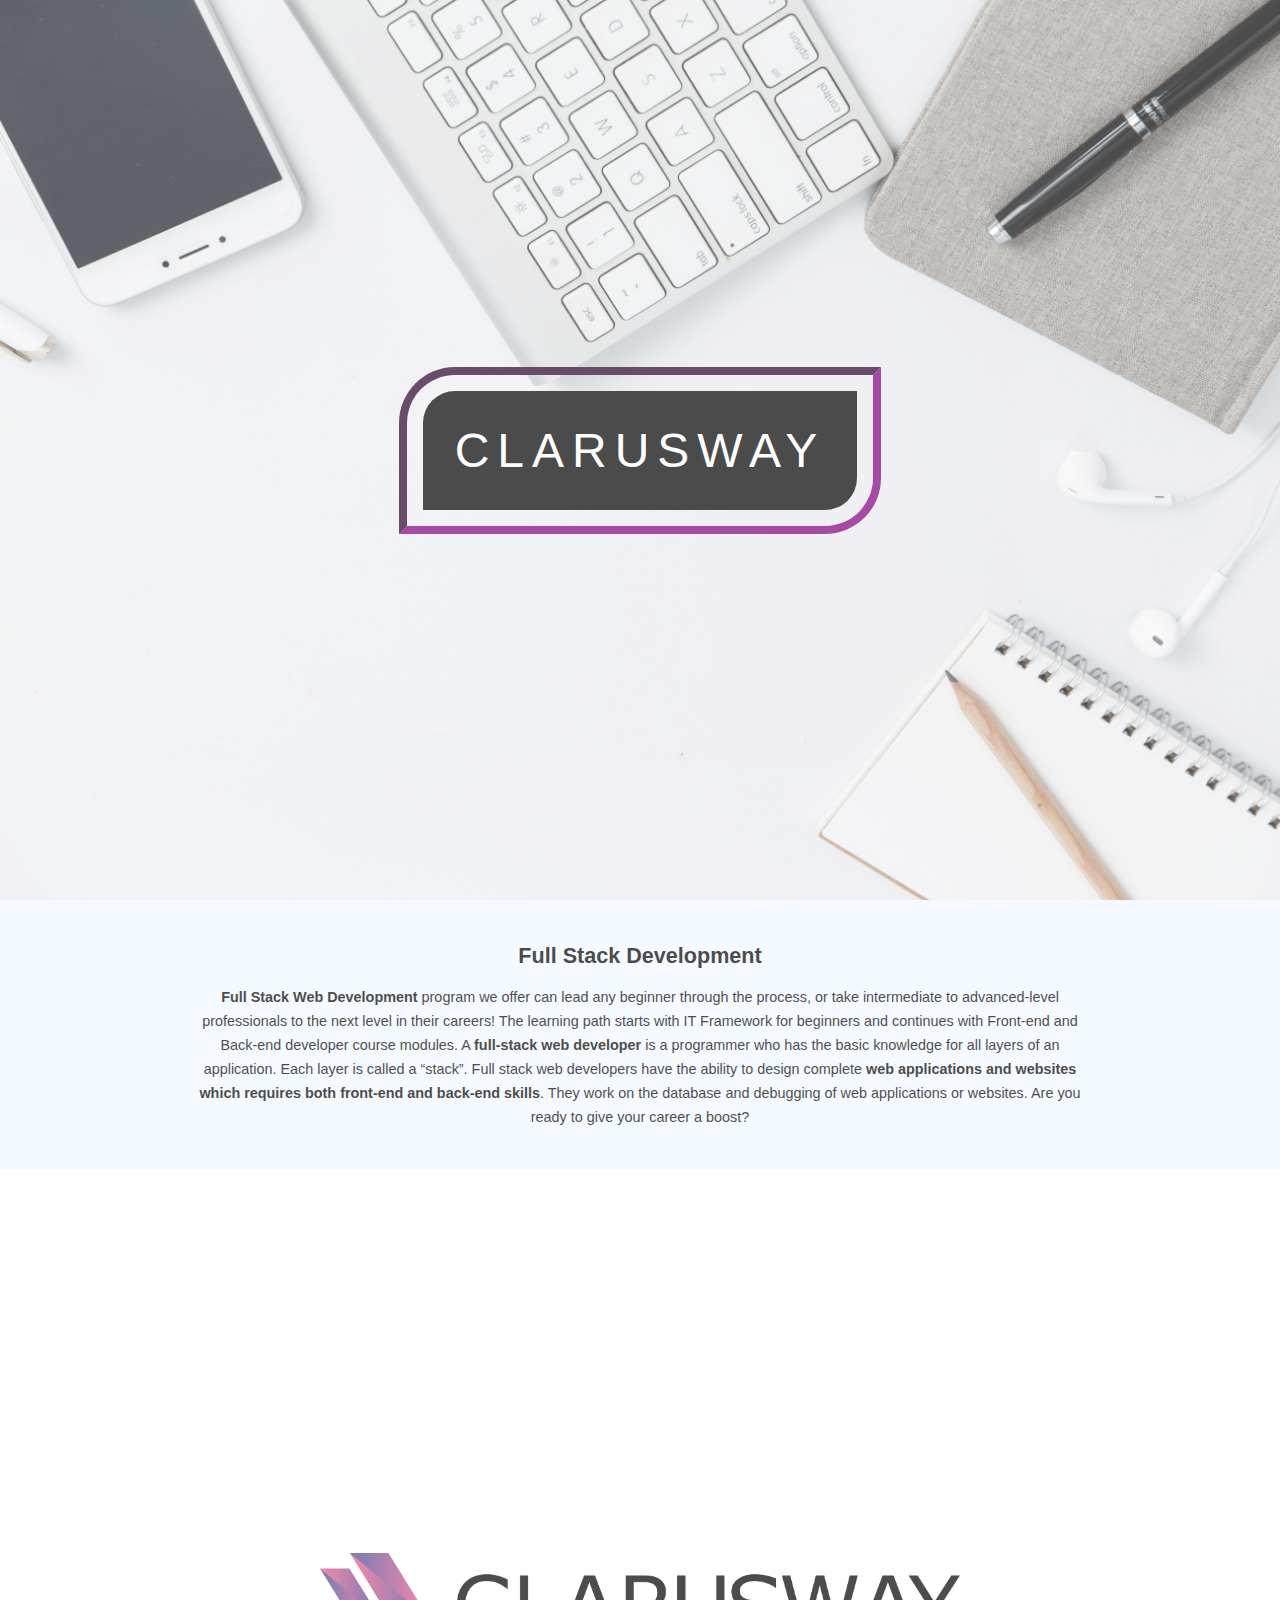
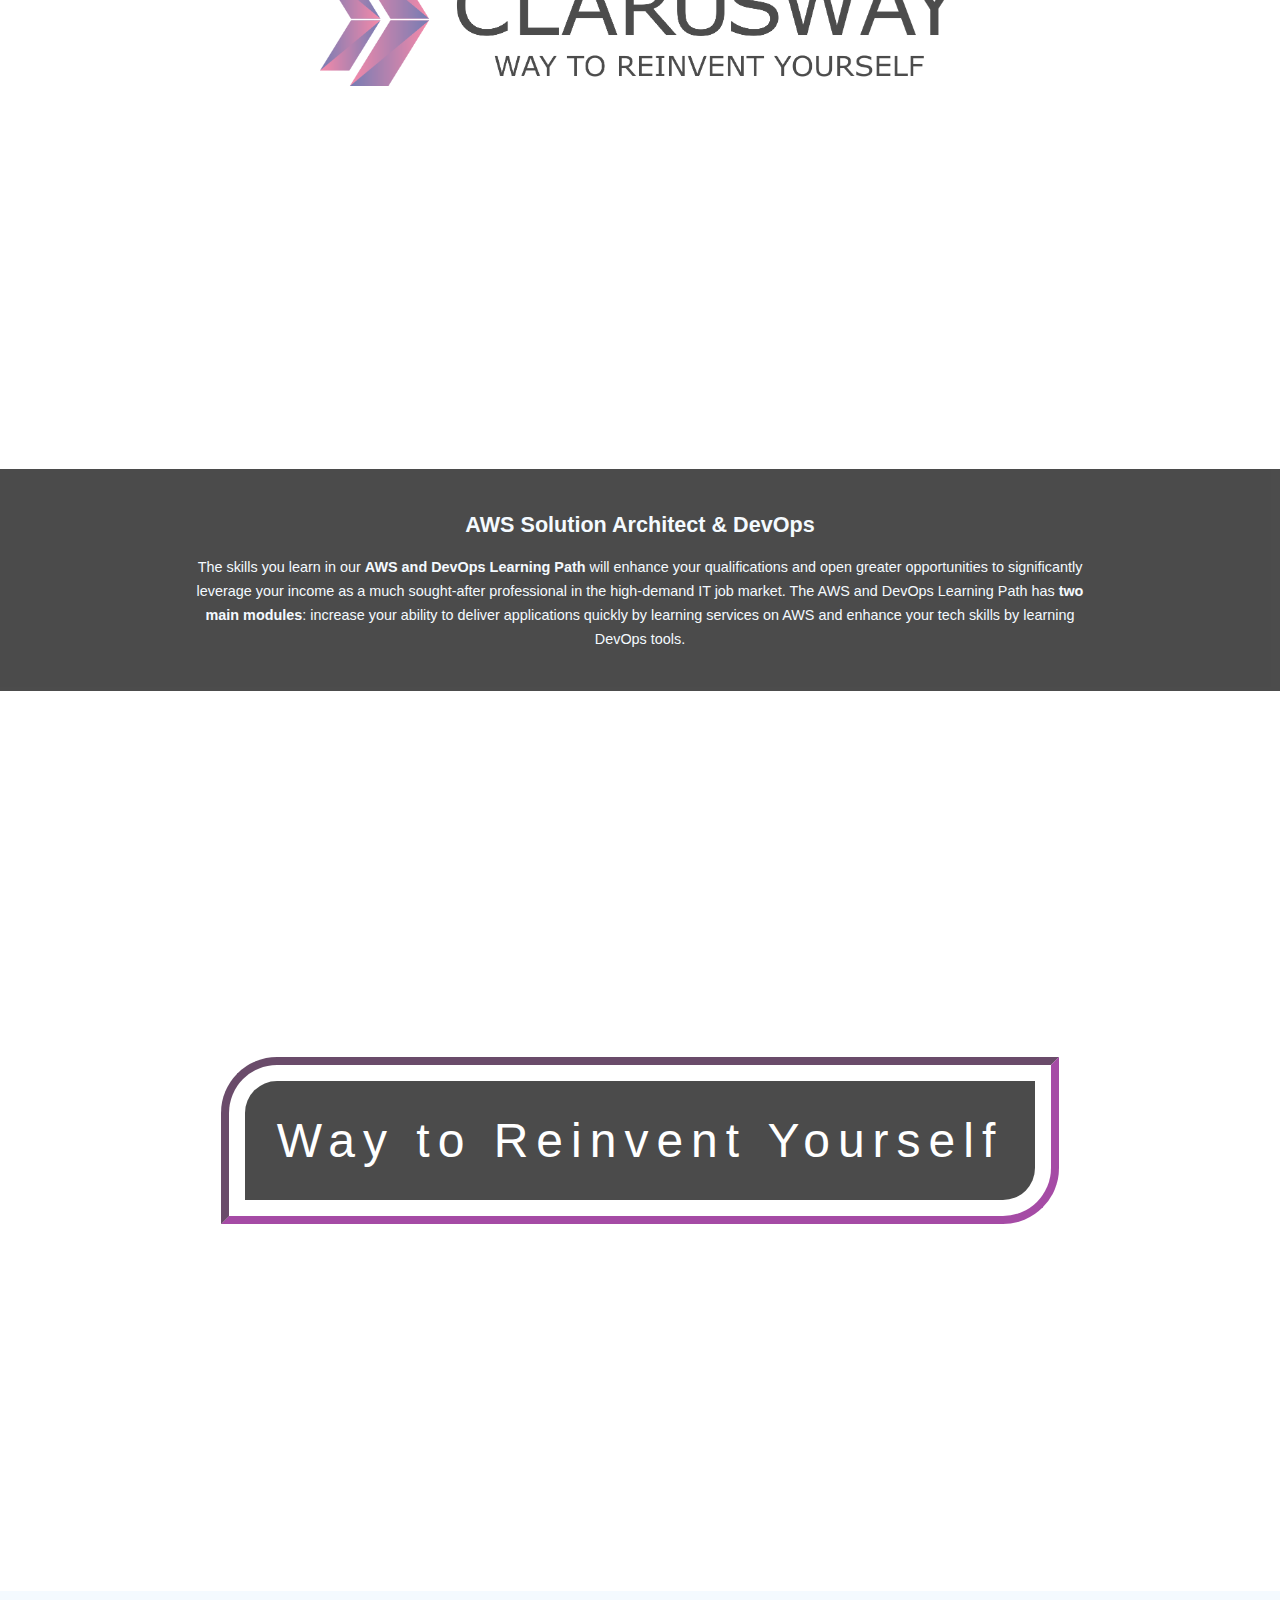
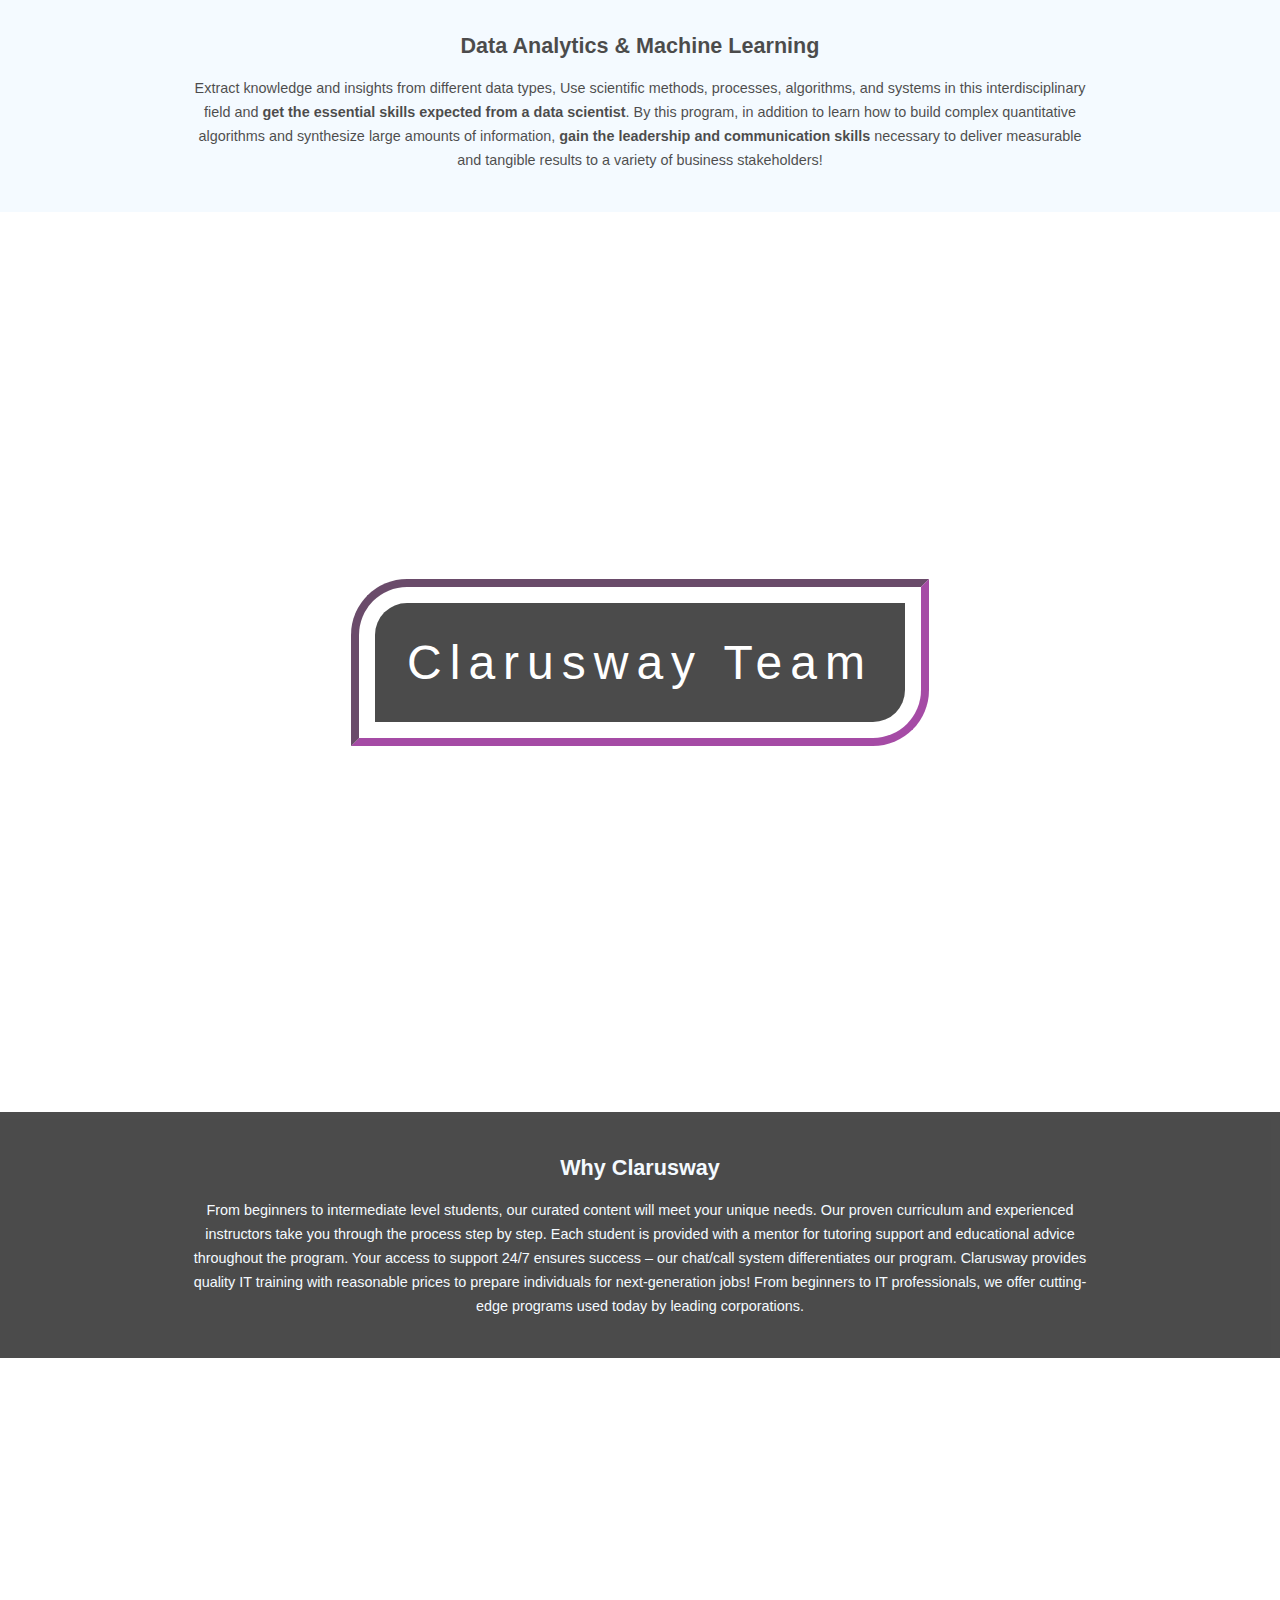
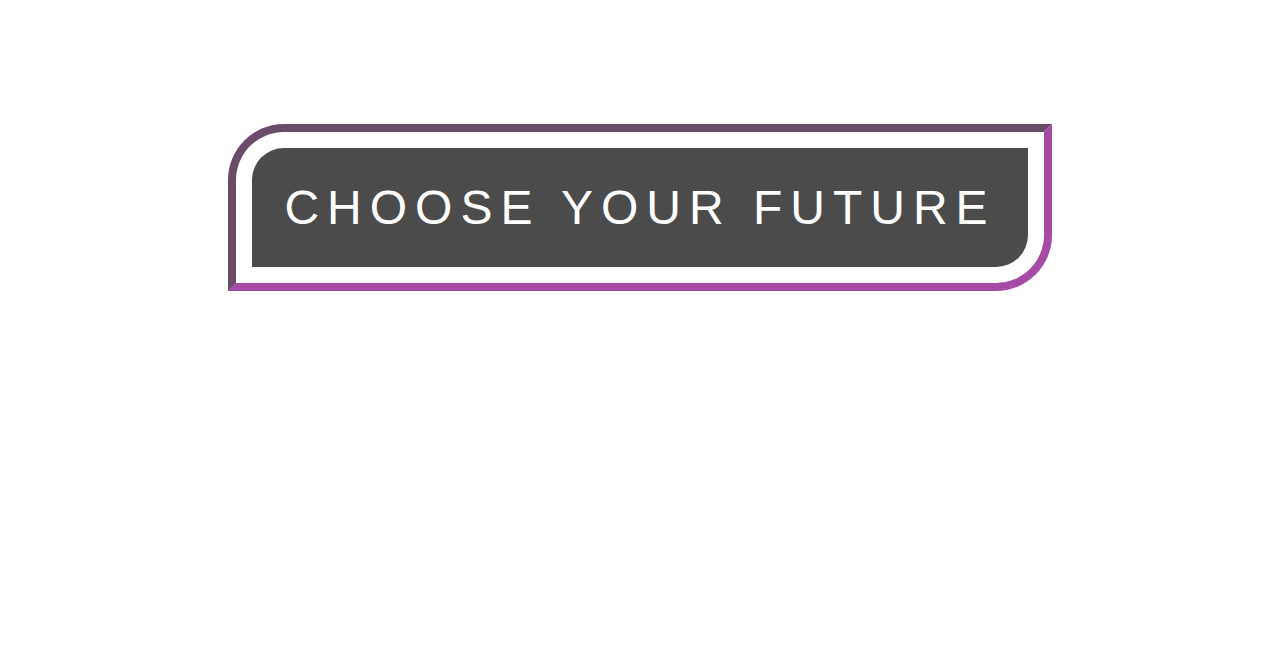
==== index.html @ 4215196a "first commit" ====
<!DOCTYPE html>
<html lang="en">
<head>
    <meta charset="UTF-8">
    <meta http-equiv="X-UA-Compatible" content="IE=edge">
    <meta name="viewport" content="width=device-width, initial-scale=1.0">
    <title>Parallax Website</title>
    <link rel="stylesheet" href="style.css">
</head>
<body> 
    <div class="background" id="clarusway">

        <h1>CLARUSWAY</h1>

    </div>
    <div class="kısım1">
        
        <h2>Full Stack Development</h2>

        <p>
            <b>Full Stack Web Development</b> program we offer can lead any beginner through the process, or take intermediate to advanced-level professionals to the next level in their careers! The learning path starts with IT Framework for beginners and continues with Front-end and Back-end developer course modules. A <b>full-stack web developer</b> is a programmer who has the basic knowledge for all layers of an application. Each layer is called a “stack”. Full stack web developers have the ability to design complete <b>web applications and websites which requires both front-end and back-end skills</b>. They work on the database and debugging of web applications or websites. Are you ready to give your career a boost?
        </p>

    </div>
 
    <div class="background" id="claruswaylogo"
    >
        <img src="img/clarusway.png" alt="clarusway-logo">
    </div>

    <div class="kısım2">

        <h2>AWS Solution Architect &amp; DevOps</h2>

        <p>The skills you learn in our <b>AWS and DevOps Learning Path</b> will enhance your qualifications and open greater opportunities to significantly leverage your income as a much sought-after professional in the high-demand IT job market. The AWS and DevOps Learning Path has <b>two main modules</b>: increase your ability to deliver applications quickly by learning services on AWS and enhance your tech skills by learning DevOps tools.</p>

    </div>

    <div class="background" id="resim3">

        <h1>Way to Reinvent Yourself</h1>

    </div>

    <div class="kısım1">

        <h2>Data Analytics &amp; Machine Learning</h2>

        <p>Extract knowledge and insights from different data types, Use scientific methods, processes, algorithms, and systems in this interdisciplinary field and <b>get the essential skills expected from a data scientist</b>. By this program, in addition to learn how to build complex quantitative algorithms and synthesize large amounts of information, <b>gain the leadership and communication skills</b> necessary to deliver measurable and tangible results to a variety of business stakeholders!</p>

    </div>

    <div class="background" id="claruswayteam">

        <h1>Clarusway Team</h1>

    </div>

    <div class="kısım2">
        <h2>Why Clarusway</h2>
        <p>From beginners to intermediate level students, our curated content will meet your unique needs. Our proven curriculum and experienced instructors take you through the process step by step. Each student is provided with a mentor for tutoring support and educational advice throughout the program. Your access to support 24/7 ensures success – our chat/call system differentiates our program. Clarusway provides quality IT training with reasonable prices to prepare individuals for next-generation jobs! From beginners to IT professionals, we offer cutting-edge programs used today by leading corporations.</p>
    </div>
    <div class="background" id="clarusway">

        <h1>CHOOSE YOUR FUTURE</h1>

    </div>
    
</body>
</html>
---- style.css ----
*{
    margin: 0;
    padding: 0;
}

#clarusway{
    background-image: url(./img/bg.jpg);
    background-position: center;
    background-size: cover;
    background-repeat: center;
    background-attachment: fixed;
}

.background{
    width: 100vw;
    height: 100vh;
    display: flex;
    justify-content: center;
    align-items: center;
    opacity: 0.7;
}
h1 {
    font-size: 3rem;
    font-weight: 400;
    font-family: Lato, sans-serif;
    letter-spacing: 0.5rem;
    text-align: center;
    color: #fff;
    background-color: black;
    padding: 2rem;
    border-radius: 2rem 0 2rem 0;
    outline: inset 0.5rem purple;
    outline-offset: 1rem;
}
h2 {
    display: block;
    font-size: 1.5em;
    margin-block-start: 0.83em;
    margin-block-end: 0.83em;
    margin-inline-start: 0px;
    margin-inline-end: 0px;
    font-weight: bold;
}

p {
    display: block;
    margin-block-start: 1em;
    margin-block-end: 1em;
    margin-inline-start: 0px;
    margin-inline-end: 0px;
}
.kısım1 {
    background-color: aliceblue;
    color:black;
    text-align: center;
    font-family: 'Lato', sans-serif;
    font-size: 0.9rem;
    line-height: 1.5rem;
    padding: 2% 15%;
    opacity: 0.7;
}


#claruswaylogo {
    background-image: url(./img/bg2.jpg);
    background-position: center;
    background-size: cover;
    background-repeat: no-repeat;
    background-attachment: fixed;
    background-origin: initial;
    background-clip: initial;
    background-color: initial;
    background-size: cover;
}

.kısım2 {
    background-color: black;
    color: aliceblue;
    text-align: center;
    font-family: 'Lato', sans-serif;
    font-size: 0.9rem;
    line-height: 1.5rem;
    padding: 2% 15%;
    opacity: 0.7;
}

img {
    width: 50vw;
    height: auto;
}

#resim3 {
    background: url(./img/bg3.jpg) no-repeat center center fixed;
    background-size: cover;
}

#claruswayteam {
    background-image: url(./img/bg4.jpg);
    background-position: center;
    background-size: cover;
    background-repeat: no-repeat;
    background-attachment: fixed;
    background-size: cover;
}
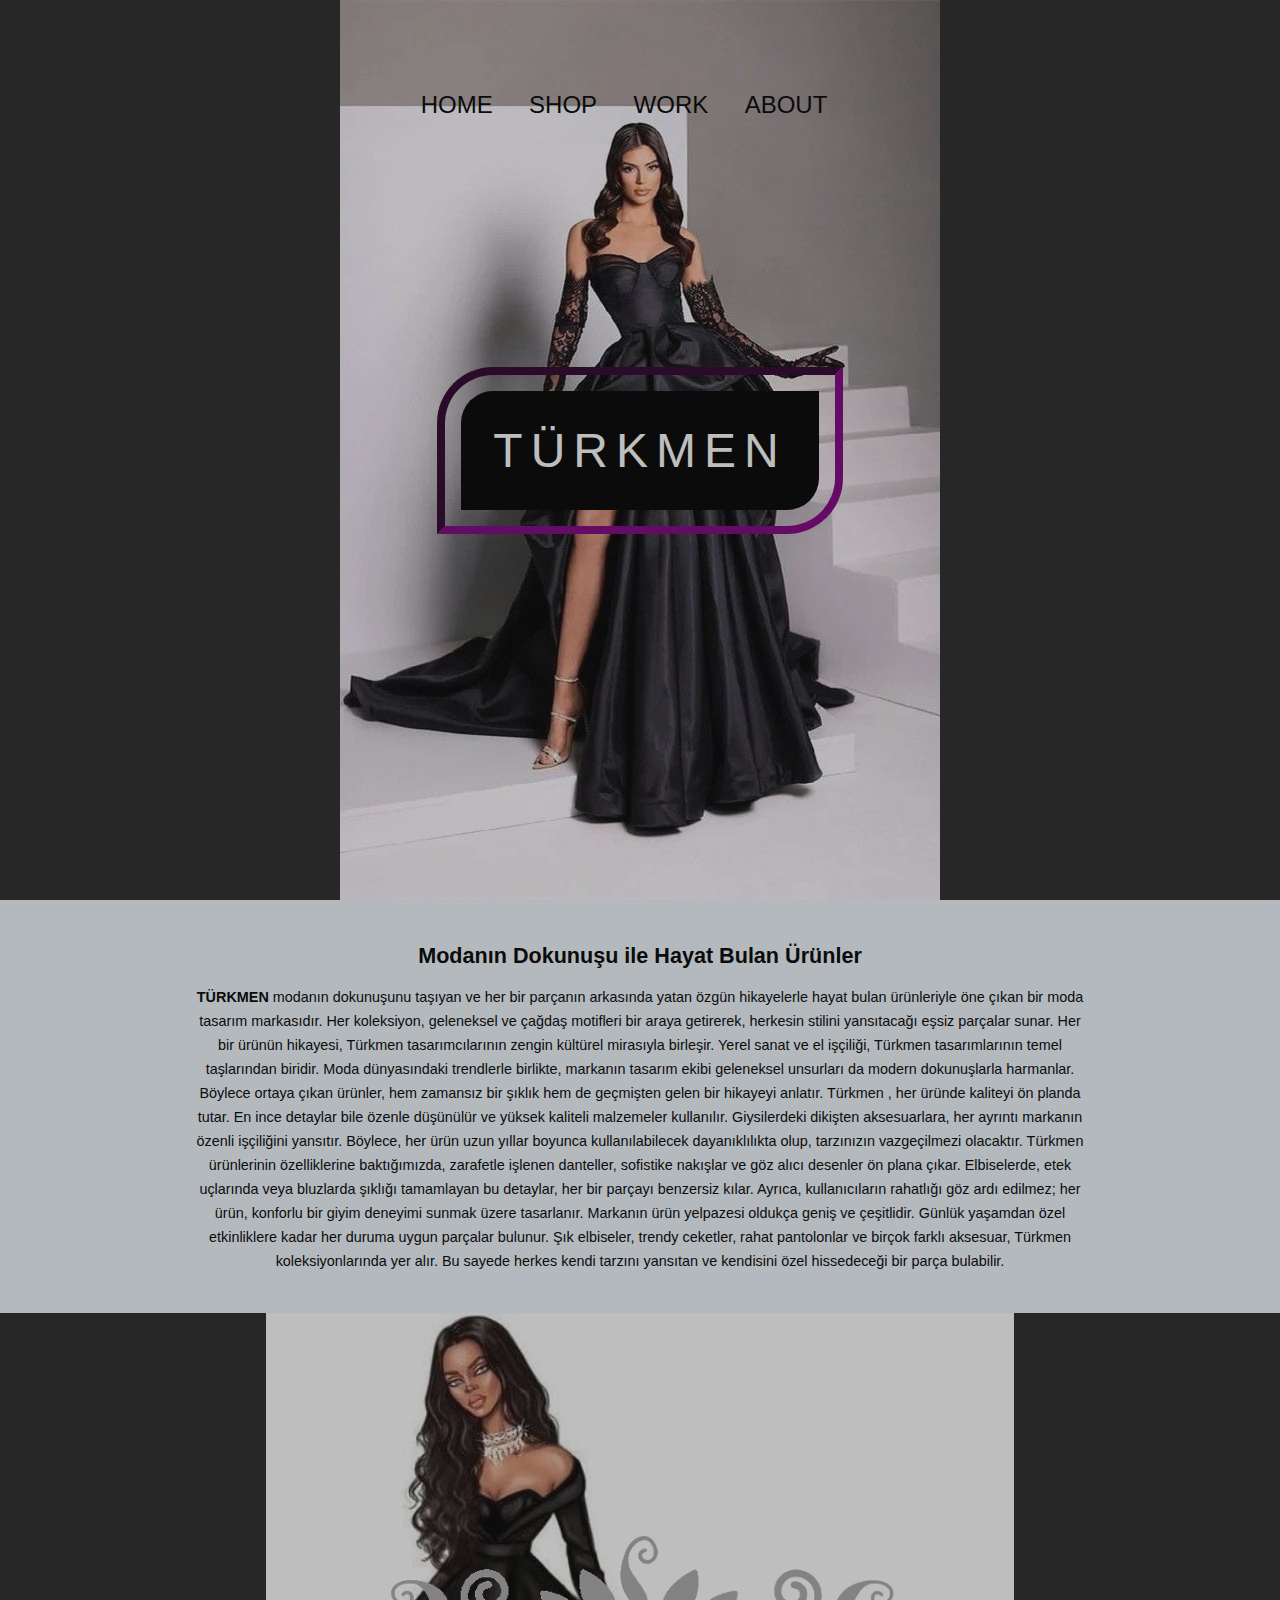
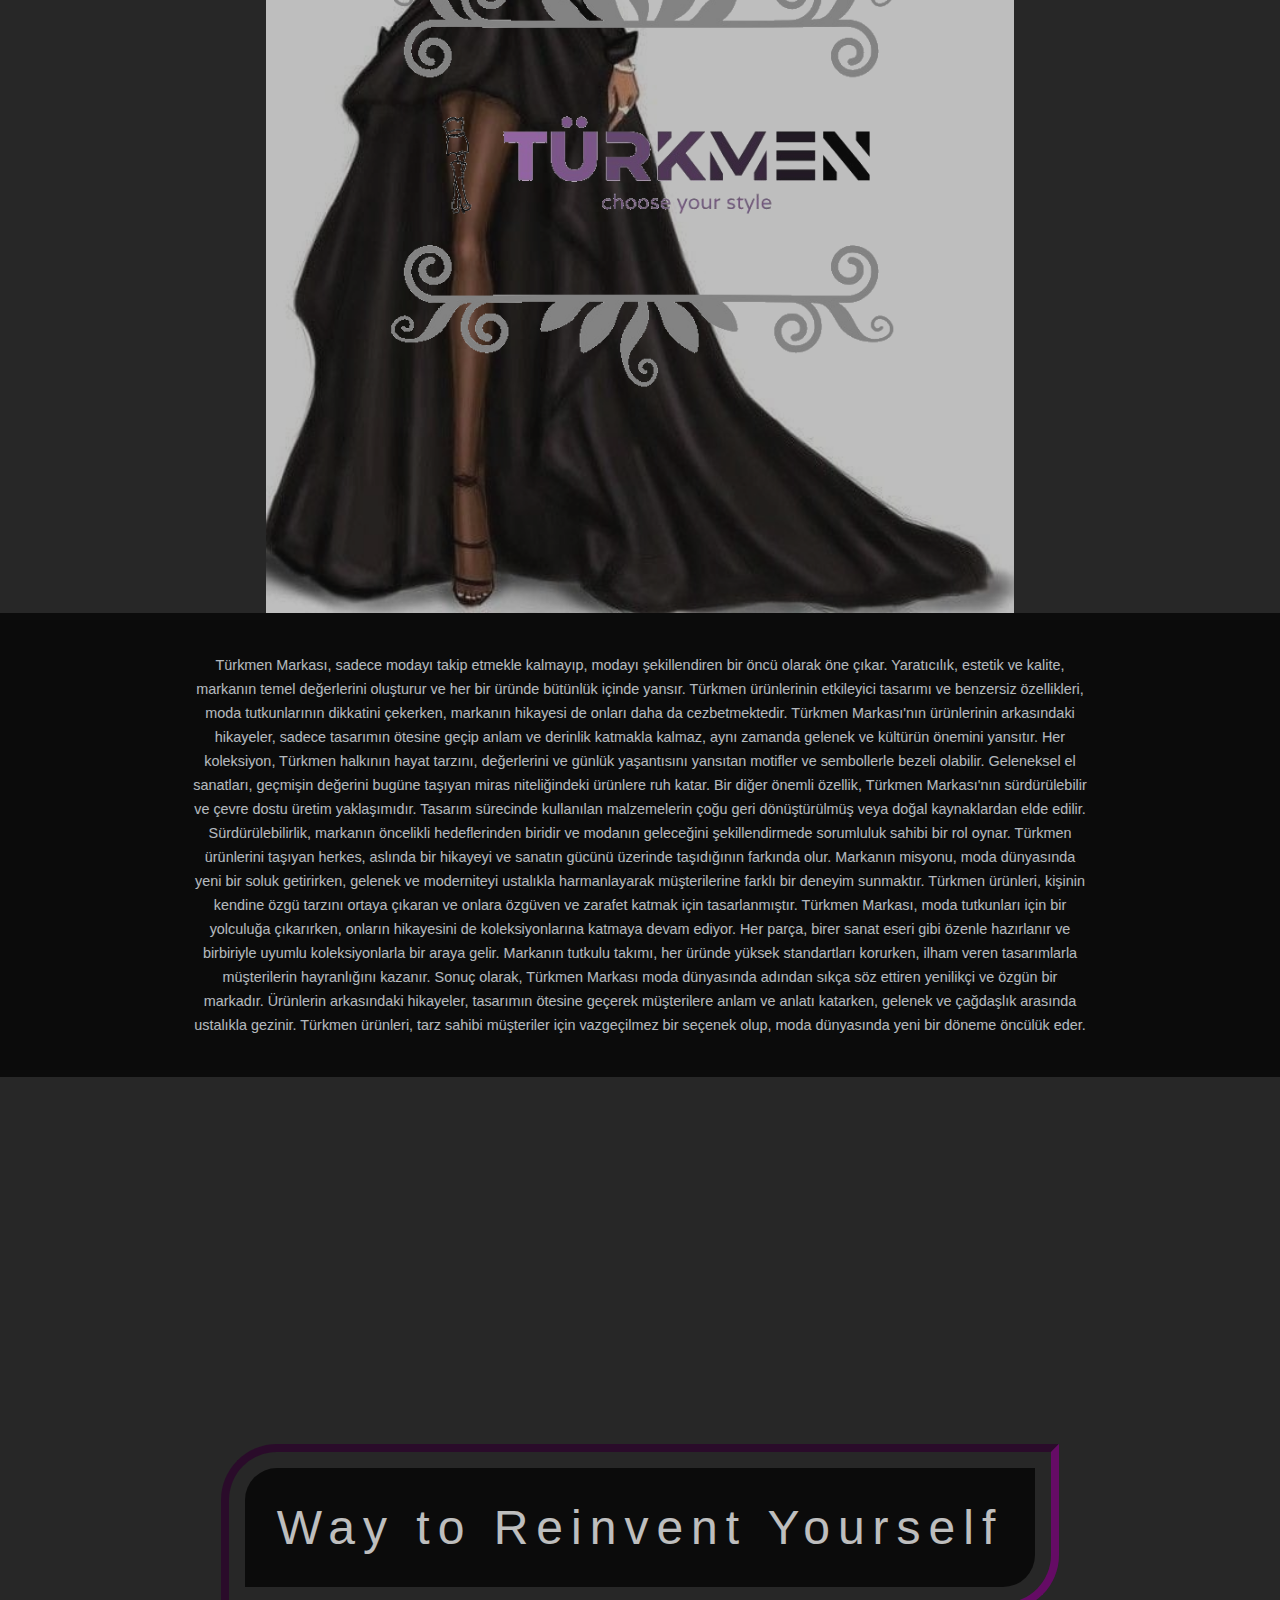
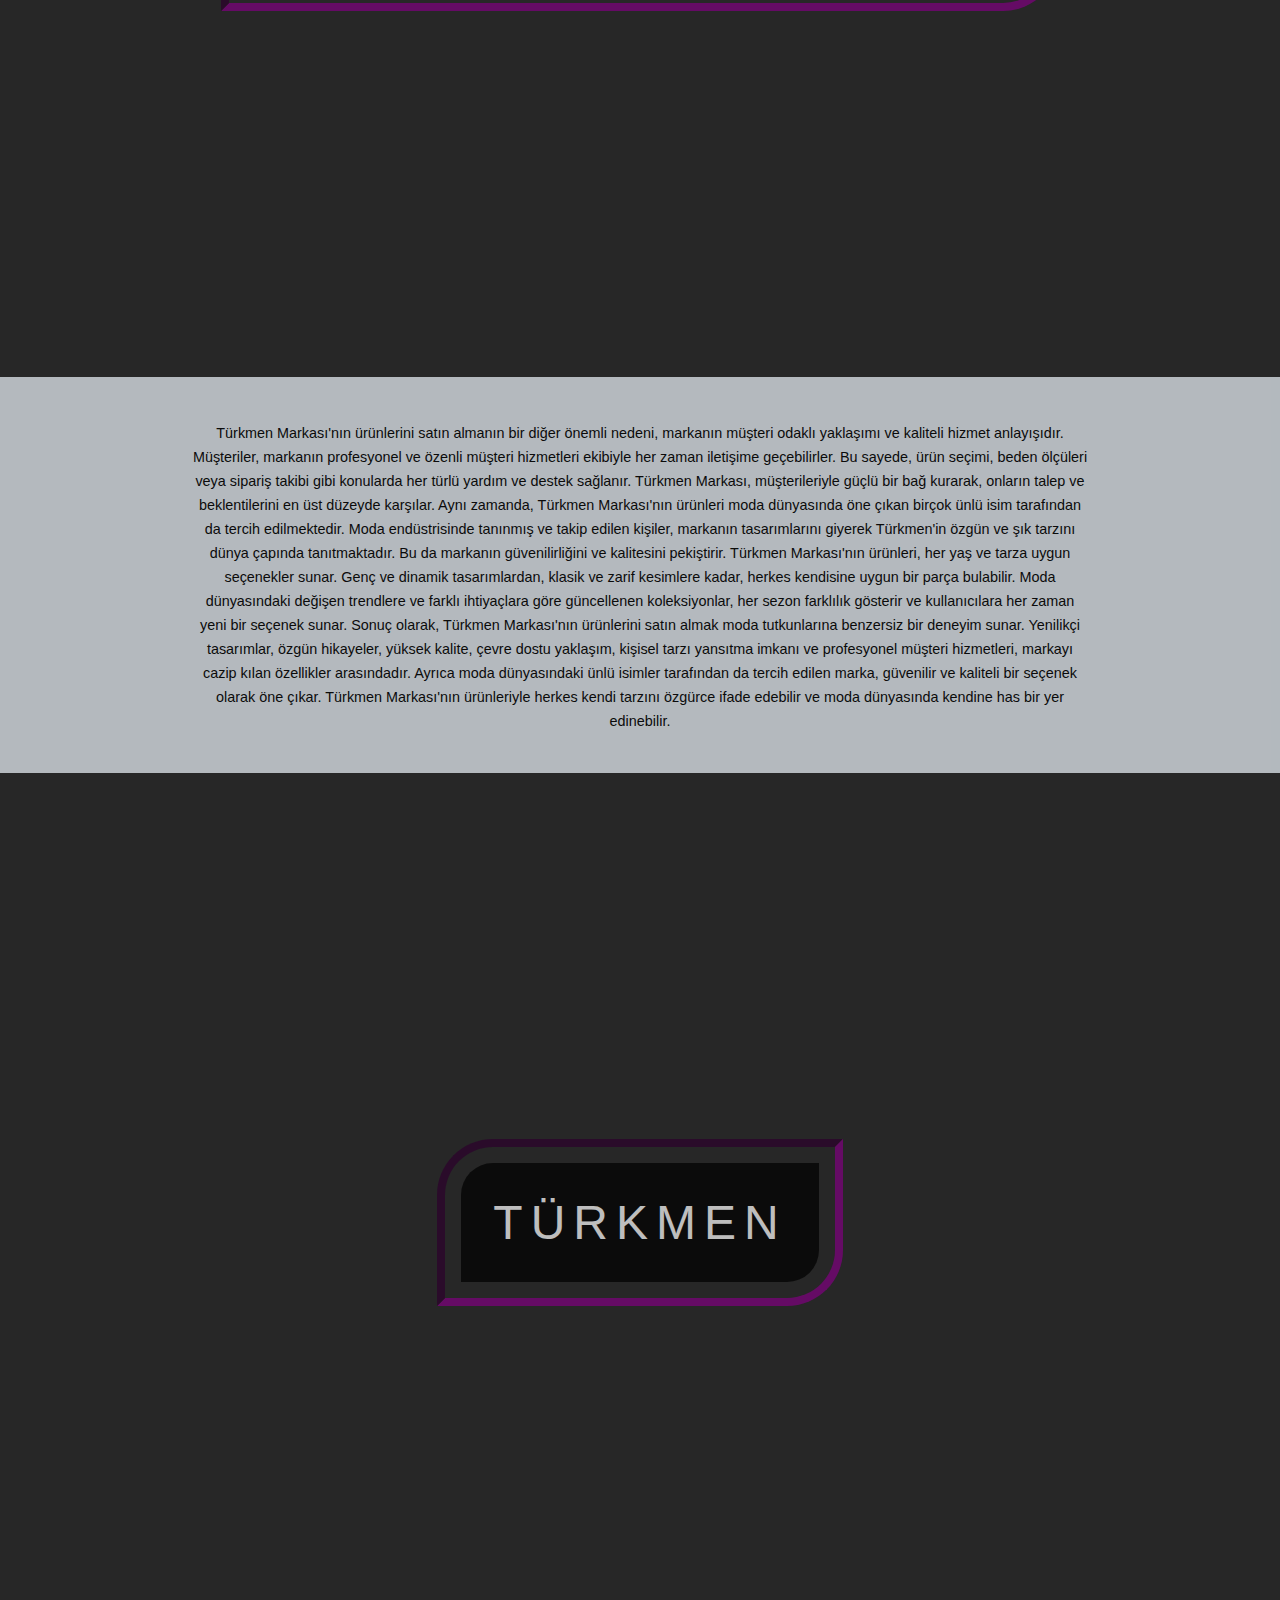
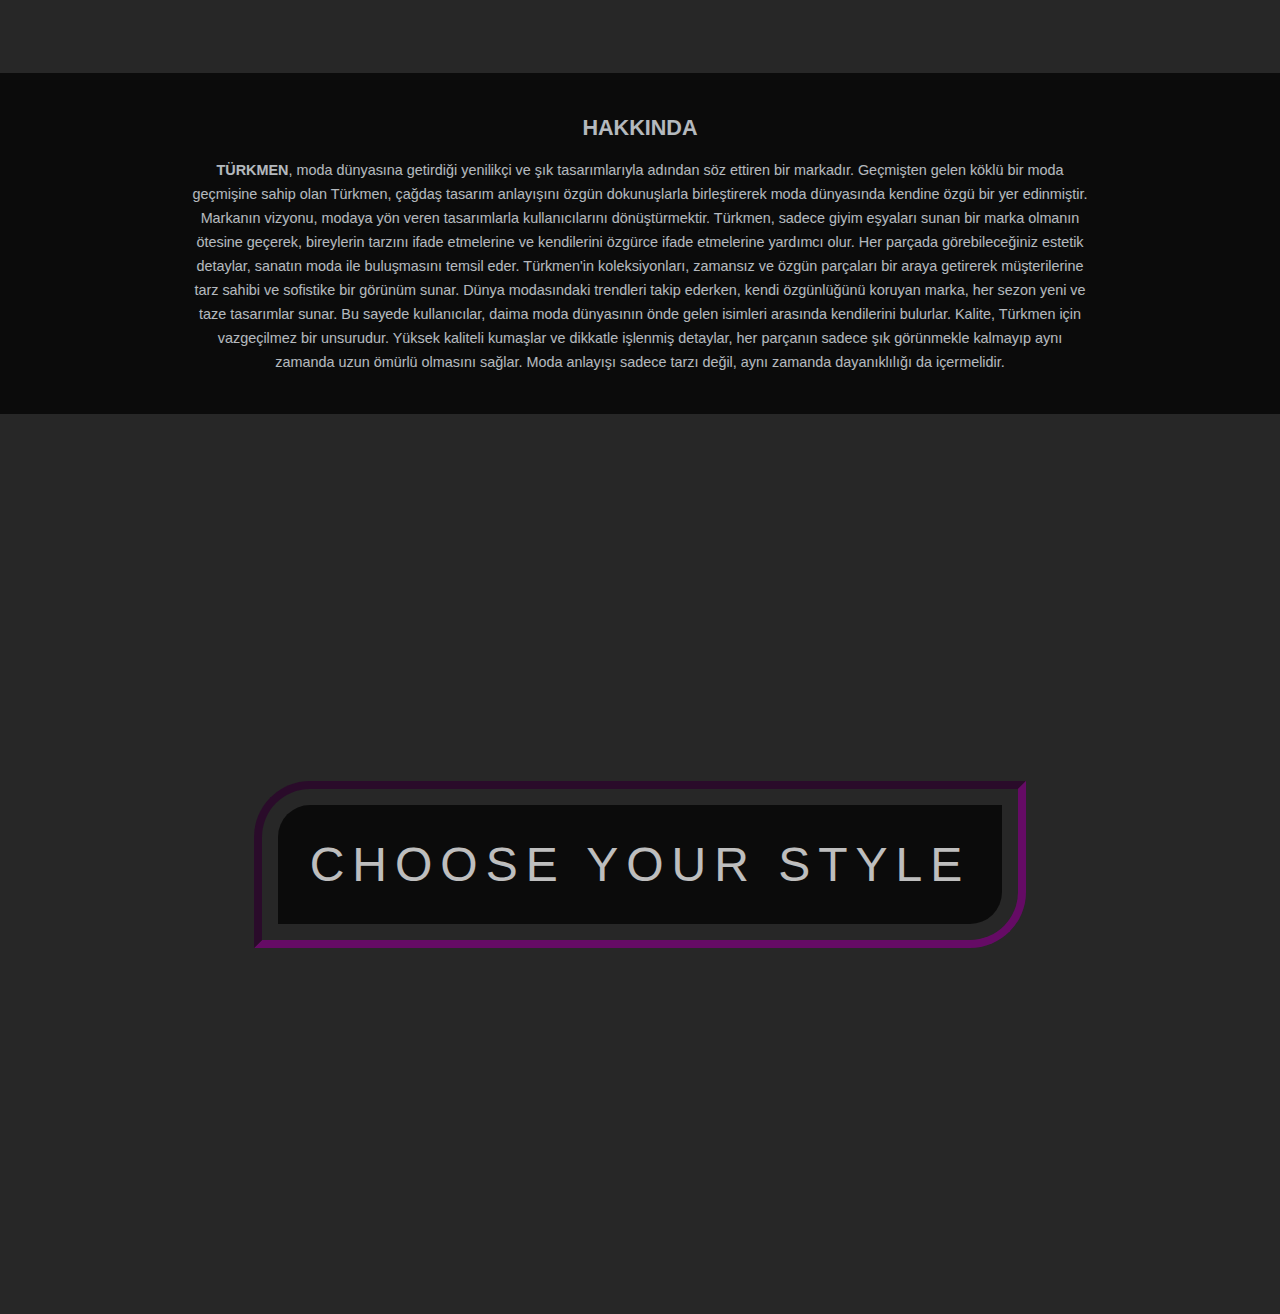
==== commit 00fd6c5b: "deneme" ====
--- a/index.html
+++ b/index.html
@@ -4,35 +4,63 @@
     <meta charset="UTF-8">
     <meta http-equiv="X-UA-Compatible" content="IE=edge">
     <meta name="viewport" content="width=device-width, initial-scale=1.0">
-    <title>Parallax Website</title>
+    <title>TÜRKMEN</title>
     <link rel="stylesheet" href="style.css">
 </head>
 <body> 
     <div class="background" id="clarusway">
-
-        <h1>CLARUSWAY</h1>
+          <nav class="navMenu">
+      <a href="#">Home</a>
+      <a href="shop.html">Shop</a>
+      <a href="#work">Work</a>
+      <a href="#hakkında">About</a>
+      <div class="dot"></div>
+    </nav>
+        <h1>TÜRKMEN</h1>
 
     </div>
     <div class="kısım1">
         
-        <h2>Full Stack Development</h2>
+        <h2>Modanın Dokunuşu ile Hayat Bulan Ürünler</h2>
 
         <p>
-            <b>Full Stack Web Development</b> program we offer can lead any beginner through the process, or take intermediate to advanced-level professionals to the next level in their careers! The learning path starts with IT Framework for beginners and continues with Front-end and Back-end developer course modules. A <b>full-stack web developer</b> is a programmer who has the basic knowledge for all layers of an application. Each layer is called a “stack”. Full stack web developers have the ability to design complete <b>web applications and websites which requires both front-end and back-end skills</b>. They work on the database and debugging of web applications or websites. Are you ready to give your career a boost?
+            <b>TÜRKMEN</b> modanın dokunuşunu taşıyan ve her bir parçanın arkasında yatan özgün hikayelerle hayat bulan ürünleriyle öne çıkan bir moda tasarım markasıdır. Her koleksiyon, geleneksel ve çağdaş motifleri bir araya getirerek, herkesin stilini yansıtacağı eşsiz parçalar sunar.
+
+Her bir ürünün hikayesi, Türkmen tasarımcılarının zengin kültürel mirasıyla birleşir. Yerel sanat ve el işçiliği, Türkmen tasarımlarının temel taşlarından biridir. Moda dünyasındaki trendlerle birlikte, markanın tasarım ekibi geleneksel unsurları da modern dokunuşlarla harmanlar. Böylece ortaya çıkan ürünler, hem zamansız bir şıklık hem de geçmişten gelen bir hikayeyi anlatır.
+
+Türkmen , her üründe kaliteyi ön planda tutar. En ince detaylar bile özenle düşünülür ve yüksek kaliteli malzemeler kullanılır. Giysilerdeki dikişten aksesuarlara, her ayrıntı markanın özenli işçiliğini yansıtır. Böylece, her ürün uzun yıllar boyunca kullanılabilecek dayanıklılıkta olup, tarzınızın vazgeçilmezi olacaktır.
+
+Türkmen ürünlerinin özelliklerine baktığımızda, zarafetle işlenen danteller, sofistike nakışlar ve göz alıcı desenler ön plana çıkar. Elbiselerde, etek uçlarında veya bluzlarda şıklığı tamamlayan bu detaylar, her bir parçayı benzersiz kılar. Ayrıca, kullanıcıların rahatlığı göz ardı edilmez; her ürün, konforlu bir giyim deneyimi sunmak üzere tasarlanır.
+
+Markanın ürün yelpazesi oldukça geniş ve çeşitlidir. Günlük yaşamdan özel etkinliklere kadar her duruma uygun parçalar bulunur. Şık elbiseler, trendy ceketler, rahat pantolonlar ve birçok farklı aksesuar, Türkmen koleksiyonlarında yer alır. Bu sayede herkes kendi tarzını yansıtan ve kendisini özel hissedeceği bir parça bulabilir.
         </p>
 
     </div>
  
     <div class="background" id="claruswaylogo"
     >
-        <img src="img/clarusway.png" alt="clarusway-logo">
+        <img src="img/Ekran görüntüsü 2023-07-04 170152_transparent (1).png" alt="clarusway-logo">
     </div>
 
-    <div class="kısım2">
+    <div class="kısım2" id="work">
 
-        <h2>AWS Solution Architect &amp; DevOps</h2>
 
-        <p>The skills you learn in our <b>AWS and DevOps Learning Path</b> will enhance your qualifications and open greater opportunities to significantly leverage your income as a much sought-after professional in the high-demand IT job market. The AWS and DevOps Learning Path has <b>two main modules</b>: increase your ability to deliver applications quickly by learning services on AWS and enhance your tech skills by learning DevOps tools.</p>
+        <p>Türkmen Markası, sadece modayı takip etmekle kalmayıp, modayı şekillendiren bir öncü olarak öne çıkar. Yaratıcılık, estetik ve kalite, markanın temel değerlerini oluşturur ve her bir üründe bütünlük içinde yansır. Türkmen ürünlerinin etkileyici tasarımı ve benzersiz özellikleri, moda tutkunlarının dikkatini çekerken, markanın hikayesi de onları daha da cezbetmektedir.
+
+Türkmen Markası'nın ürünlerinin arkasındaki hikayeler, sadece tasarımın ötesine geçip anlam ve derinlik katmakla kalmaz, aynı zamanda gelenek ve kültürün önemini yansıtır. Her koleksiyon, Türkmen halkının hayat tarzını, değerlerini ve günlük yaşantısını yansıtan motifler ve sembollerle bezeli olabilir. Geleneksel el sanatları, geçmişin değerini bugüne taşıyan miras niteliğindeki ürünlere ruh katar.
+
+Bir diğer önemli özellik, Türkmen Markası'nın sürdürülebilir ve çevre dostu üretim yaklaşımıdır. Tasarım sürecinde kullanılan malzemelerin çoğu geri dönüştürülmüş veya doğal kaynaklardan elde edilir. Sürdürülebilirlik, markanın öncelikli hedeflerinden biridir ve modanın geleceğini şekillendirmede sorumluluk sahibi bir rol oynar.
+
+Türkmen ürünlerini taşıyan herkes, aslında bir hikayeyi ve sanatın gücünü üzerinde taşıdığının farkında olur. Markanın misyonu, moda dünyasında yeni bir soluk getirirken, gelenek ve moderniteyi ustalıkla harmanlayarak müşterilerine farklı bir deneyim sunmaktır. Türkmen ürünleri, kişinin kendine özgü tarzını ortaya çıkaran ve onlara özgüven ve zarafet katmak için tasarlanmıştır.
+
+Türkmen Markası, moda tutkunları için bir yolculuğa çıkarırken, onların hikayesini de koleksiyonlarına katmaya devam ediyor. Her parça, birer sanat eseri gibi özenle hazırlanır ve birbiriyle uyumlu koleksiyonlarla bir araya gelir. Markanın tutkulu takımı, her üründe yüksek standartları korurken, ilham veren tasarımlarla müşterilerin hayranlığını kazanır.
+
+Sonuç olarak, Türkmen Markası moda dünyasında adından sıkça söz ettiren yenilikçi ve özgün bir markadır. Ürünlerin arkasındaki hikayeler, tasarımın ötesine geçerek müşterilere anlam ve anlatı katarken, gelenek ve çağdaşlık arasında ustalıkla gezinir. Türkmen ürünleri, tarz sahibi müşteriler için vazgeçilmez bir seçenek olup, moda dünyasında yeni bir döneme öncülük eder.
+
+
+
+
+</p>
 
     </div>
 
@@ -44,27 +72,41 @@
 
     <div class="kısım1">
 
-        <h2>Data Analytics &amp; Machine Learning</h2>
+        <h2></h2>
 
-        <p>Extract knowledge and insights from different data types, Use scientific methods, processes, algorithms, and systems in this interdisciplinary field and <b>get the essential skills expected from a data scientist</b>. By this program, in addition to learn how to build complex quantitative algorithms and synthesize large amounts of information, <b>gain the leadership and communication skills</b> necessary to deliver measurable and tangible results to a variety of business stakeholders!</p>
+        <p>Türkmen Markası'nın ürünlerini satın almanın bir diğer önemli nedeni, markanın müşteri odaklı yaklaşımı ve kaliteli hizmet anlayışıdır. Müşteriler, markanın profesyonel ve özenli müşteri hizmetleri ekibiyle her zaman iletişime geçebilirler. Bu sayede, ürün seçimi, beden ölçüleri veya sipariş takibi gibi konularda her türlü yardım ve destek sağlanır. Türkmen Markası, müşterileriyle güçlü bir bağ kurarak, onların talep ve beklentilerini en üst düzeyde karşılar.
+
+Aynı zamanda, Türkmen Markası'nın ürünleri moda dünyasında öne çıkan birçok ünlü isim tarafından da tercih edilmektedir. Moda endüstrisinde tanınmış ve takip edilen kişiler, markanın tasarımlarını giyerek Türkmen'in özgün ve şık tarzını dünya çapında tanıtmaktadır. Bu da markanın güvenilirliğini ve kalitesini pekiştirir.
+
+Türkmen Markası'nın ürünleri, her yaş ve tarza uygun seçenekler sunar. Genç ve dinamik tasarımlardan, klasik ve zarif kesimlere kadar, herkes kendisine uygun bir parça bulabilir. Moda dünyasındaki değişen trendlere ve farklı ihtiyaçlara göre güncellenen koleksiyonlar, her sezon farklılık gösterir ve kullanıcılara her zaman yeni bir seçenek sunar.
+
+Sonuç olarak, Türkmen Markası'nın ürünlerini satın almak moda tutkunlarına benzersiz bir deneyim sunar. Yenilikçi tasarımlar, özgün hikayeler, yüksek kalite, çevre dostu yaklaşım, kişisel tarzı yansıtma imkanı ve profesyonel müşteri hizmetleri, markayı cazip kılan özellikler arasındadır. Ayrıca moda dünyasındaki ünlü isimler tarafından da tercih edilen marka, güvenilir ve kaliteli bir seçenek olarak öne çıkar. Türkmen Markası'nın ürünleriyle herkes kendi tarzını özgürce ifade edebilir ve moda dünyasında kendine has bir yer edinebilir.</p>
 
     </div>
 
     <div class="background" id="claruswayteam">
 
-        <h1>Clarusway Team</h1>
+        <h1>TÜRKMEN</h1>
 
     </div>
 
-    <div class="kısım2">
-        <h2>Why Clarusway</h2>
-        <p>From beginners to intermediate level students, our curated content will meet your unique needs. Our proven curriculum and experienced instructors take you through the process step by step. Each student is provided with a mentor for tutoring support and educational advice throughout the program. Your access to support 24/7 ensures success – our chat/call system differentiates our program. Clarusway provides quality IT training with reasonable prices to prepare individuals for next-generation jobs! From beginners to IT professionals, we offer cutting-edge programs used today by leading corporations.</p>
+    <div class="kısım2" id="hakkında">
+       <h2>HAKKINDA</h2>
+
+        <p>
+            <b>TÜRKMEN</b>, moda dünyasına getirdiği yenilikçi ve şık tasarımlarıyla adından söz ettiren bir markadır. Geçmişten gelen köklü bir moda geçmişine sahip olan Türkmen, çağdaş tasarım anlayışını özgün dokunuşlarla birleştirerek moda dünyasında kendine özgü bir yer edinmiştir.
+
+Markanın vizyonu, modaya yön veren tasarımlarla kullanıcılarını dönüştürmektir. Türkmen, sadece giyim eşyaları sunan bir marka olmanın ötesine geçerek, bireylerin tarzını ifade etmelerine ve kendilerini özgürce ifade etmelerine yardımcı olur. Her parçada görebileceğiniz estetik detaylar, sanatın moda ile buluşmasını temsil eder.
+
+Türkmen'in koleksiyonları, zamansız ve özgün parçaları bir araya getirerek müşterilerine tarz sahibi ve sofistike bir görünüm sunar. Dünya modasındaki trendleri takip ederken, kendi özgünlüğünü koruyan marka, her sezon yeni ve taze tasarımlar sunar. Bu sayede kullanıcılar, daima moda dünyasının önde gelen isimleri arasında kendilerini bulurlar.
+
+Kalite, Türkmen için vazgeçilmez bir unsurudur. Yüksek kaliteli kumaşlar ve dikkatle işlenmiş detaylar, her parçanın sadece şık görünmekle kalmayıp aynı zamanda uzun ömürlü olmasını sağlar. Moda anlayışı sadece tarzı değil, aynı zamanda dayanıklılığı da içermelidir.
+        </p>
     </div>
     <div class="background" id="clarusway">
 
-        <h1>CHOOSE YOUR FUTURE</h1>
+        <h1>CHOOSE YOUR STYLE</h1>
 
     </div>
-    
 </body>
 </html>--- a/style.css
+++ b/style.css
@@ -3,11 +3,89 @@
     padding: 0;
 }
 
+
+@import url("https://fonts.googleapis.com/css2?family=Montserrat:wght@400;500;600;700&display=swap");
+
+body {
+  background: #272727;
+  font-family: "Montserrat", sans-serif;
+}
+
+.navMenu {
+  position: absolute;
+  top: 12%;
+  left: 50%;
+  -webkit-transform: translate(-50%, -50%);
+  transform: translate(-50%, -50%);
+}
+
+.navMenu a {
+  color: #000;
+  margin-right: 2rem;
+  text-decoration: none;
+  font-size: 1.5rem;
+  text-transform: uppercase;
+  font-weight: 500;
+  display: flexbox;
+  width: 80px;
+  -webkit-transition: all 0.2s ease-in-out;
+  transition: all 0.2s ease-in-out;
+}
+
+.navMenu a:hover {
+  color: #832ae2;
+}
+
+.navMenu .dot {
+  width: 6px;
+  height: 6px;
+  background: #832ae2;
+  border-radius: 50%;
+  opacity: 0;
+  -webkit-transform: translateX(30px);
+  transform: translateX(30px);
+  -webkit-transition: all 0.2s ease-in-out;
+  transition: all 0.2s ease-in-out;
+}
+
+.navMenu a:nth-child(1):hover ~ .dot {
+  -webkit-transform: translateX(30px);
+  transform: translateX(30px);
+  -webkit-transition: all 0.2s ease-in-out;
+  transition: all 0.2s ease-in-out;
+  opacity: 1;
+}
+
+.navMenu a:nth-child(2):hover ~ .dot {
+  -webkit-transform: translateX(140px);
+  transform: translateX(140px);
+  -webkit-transition: all 0.2s ease-in-out;
+  transition: all 0.2s ease-in-out;
+  opacity: 1;
+}
+
+.navMenu a:nth-child(3):hover ~ .dot {
+  -webkit-transform: translateX(245px);
+  transform: translateX(245px);
+  -webkit-transition: all 0.2s ease-in-out;
+  transition: all 0.2s ease-in-out;
+  opacity: 1;
+}
+
+.navMenu a:nth-child(4):hover ~ .dot {
+  -webkit-transform: translateX(355px);
+  transform: translateX(355px);
+  -webkit-transition: all 0.2s ease-in-out;
+  transition: all 0.2s ease-in-out;
+  opacity: 1;
+}
+
+
 #clarusway{
-    background-image: url(./img/bg.jpg);
+    background-image: url(./img/moda.jpg);
     background-position: center;
-    background-size: cover;
-    background-repeat: center;
+    background-size: contain;
+    background-repeat: no-repeat;
     background-attachment: fixed;
 }
 
@@ -62,15 +140,15 @@
 
 
 #claruswaylogo {
-    background-image: url(./img/bg2.jpg);
+    background-image: url(./img/WhatsApp\ Görsel\ 2023-07-04\ saat\ 18.02.34.jpg);
     background-position: center;
-    background-size: cover;
+    background-size: contain;
     background-repeat: no-repeat;
-    background-attachment: fixed;
+    /* background-attachment: fixed; */
     background-origin: initial;
     background-clip: initial;
     background-color: initial;
-    background-size: cover;
+    /* background-size: cover; */
 }
 
 .kısım2 {
@@ -90,15 +168,16 @@
 }
 
 #resim3 {
-    background: url(./img/bg3.jpg) no-repeat center center fixed;
+    background: url(./img/56216503-4e98-4528-8f9a-b353318465a3.jpg) no-repeat center center fixed;
     background-size: cover;
 }
 
 #claruswayteam {
-    background-image: url(./img/bg4.jpg);
+    background-image: url(./img/Ekran\ görüntüsü\ 2023-07-04\ 170018.jpg);
     background-position: center;
     background-size: cover;
     background-repeat: no-repeat;
     background-attachment: fixed;
     background-size: cover;
+
 }
